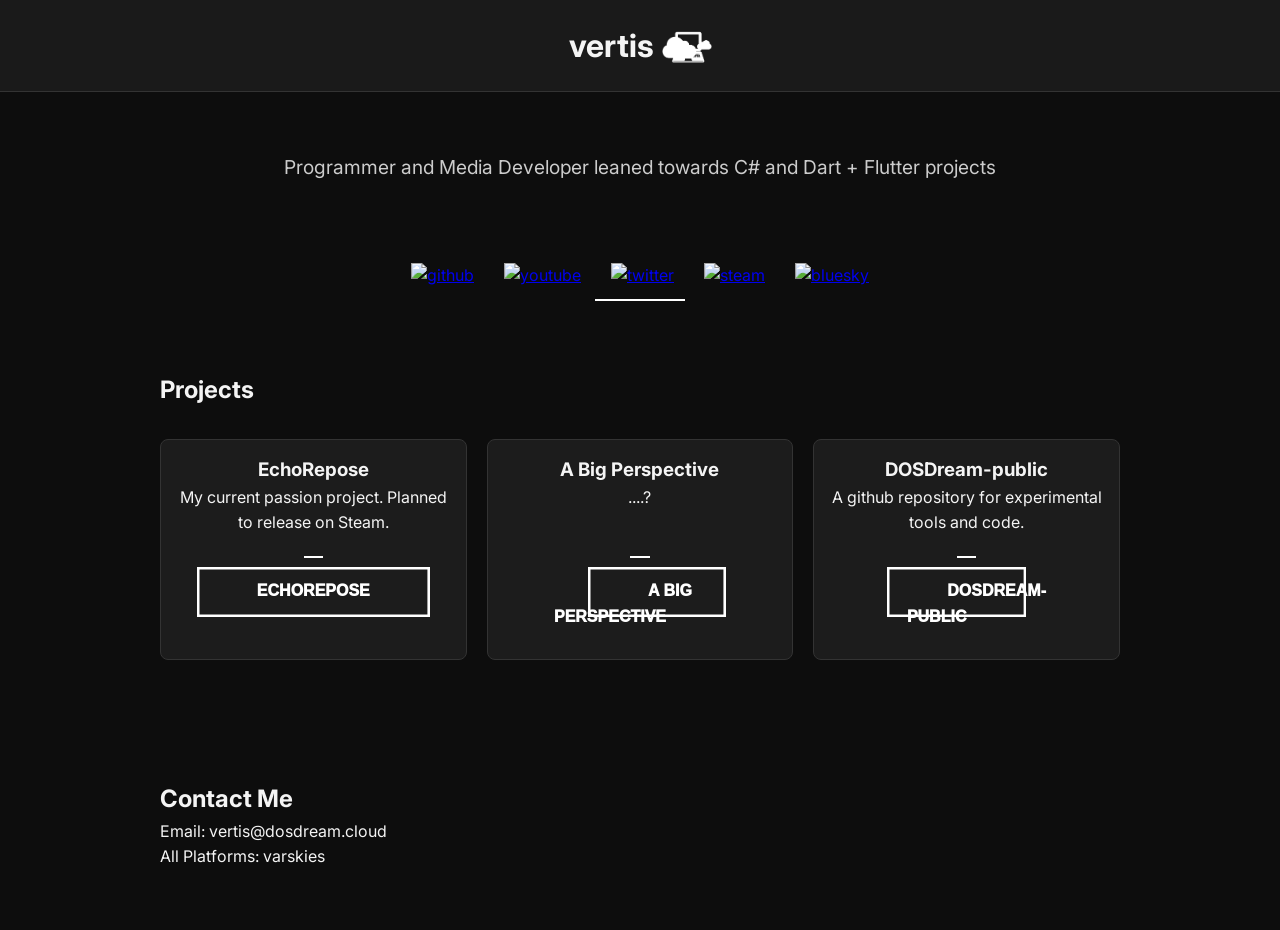
==== index.html @ b9e1ee34 "Update index.html" ====
<!DOCTYPE html>
<html lang="en">
<head>
  <meta charset="UTF-8" />
  <meta name="viewport" content="width=device-width, initial-scale=1.0" />
  <title>DOSDream</title>
  <link rel="stylesheet" href="styles.css">
  <link rel="preconnect" href="https://fonts.googleapis.com">
  <link rel="preconnect" href="https://fonts.gstatic.com" crossorigin>
  <link rel="icon" type="image/png" href="Resources/favicon.png">
  <link rel="stylesheet" href="https://unpkg.com/github-calendar@latest/dist/github-calendar-responsive.css"/>
  <link href="https://fonts.googleapis.com/css2?family=Inter:wght@400;600;900&display=swap" rel="stylesheet">
  <script src="https://code.jquery.com/jquery-3.6.0.min.js"></script>
  <script src="https://unpkg.com/github-calendar@latest/dist/github-calendar.min.js"></script>
  <style>
    * {
      box-sizing: border-box;
      margin: 0;
      padding: 0;
    }

    body {
      font-family: 'Inter', sans-serif;
      background-color: #0d0d0d;
      color: #f4f4f4;
      line-height: 1.6;
    }

    header {
      background: #1a1a1a;
      padding: 20px 0;
      text-align: center;
      border-bottom: 1px solid #333;
    }

    header h1 {
      font-size: 2rem;
    }

    nav {
      margin-top: 10px;
    }

    nav a {
      color: #f4f4f4;
      margin: 0 15px;
      text-decoration: none;
      font-weight: 600;
    }

    .section {
      padding: 60px 20px;
      max-width: 1000px;
      margin: auto;
    }

    .hero {
      text-align: center;
    }

    .hero h2 {
      font-size: 2.5rem;
      margin-bottom: 10px;
    }

    .hero p {
      font-size: 1.2rem;
      color: #ccc;
    }

    .project-grid {
      display: grid;
      grid-template-columns: repeat(auto-fit, minmax(250px, 1fr));
      gap: 20px;
      margin-top: 30px;
    }

    .project {
      background: #1c1c1c;
      border: 1px solid #333;
      padding: 15px;
      padding-bottom: 30px;
      box-shadow: 0 20px 10px rgba(255, 255, 255, 0);
      border-radius: 8px;
      text-align: center;
    }

    .project img {
      width: 100%;
      border-radius: 6px;
      margin-bottom: 10px;
    }

    .title {
      display: inline-flex;
      align-items: center;
      gap: 0.25em;
    }

    .title img {
      width: 50px;
      height: auto;
    }
    footer {
      text-align: center;
      padding: 20px;
      background: #1a1a1a;
      font-size: 0.9rem;
      border-top: 1px solid #333;
    }
  </style>
</head>
<body>
<header>
  <h1 class="title">
  vertis
  <img src="Resources/favicon.png" alt="">
</h1>
</header>
<section class="section hero">
  <p>Programmer and Media Developer leaned towards C# and Dart + Flutter projects</p>
</section>
<section>
  <div class="social-buttons">
  <a href="https://github.com/varskies" target="_blank">
      <img src="Resources/github.png" alt="github">
  </a>
  <a href="https://www.youtube.com/@vertis_dev" target="_blank">
      <img src="Resources/youtube.png" alt="youtube">
  </a>
  <a href="https://twitter.com/varskies" target="_blank">
      <img src="Resources/twitter.png" alt="twitter">
  </a>
  <a href="https://steamcommunity.com/id/varskies/" target="_blank">
      <img src="Resources/steam.png" alt="steam">
  </a>
  <a href="https://bsky.app/profile/dosdream.cloud" target="_blank">
      <img src="Resources/bluesky.png" alt="bluesky">
  </a>
  </div>  
</section>
<div style="width: 7%; height: 2px; background-color: rgb(255, 255, 255); margin: 10px auto;"></div>
<section id="projects" class="section">
  <h2>Projects</h2>
  <div class="project-grid">
    <div class="project">
      <h3>EchoRepose</h3>
      <p>My current passion project. Planned to release on Steam.</p>
      <div style="width: 7%; height: 2px; background-color: rgb(255, 255, 255); margin: 20px auto;"></div>
      <a href="/echorepose" class="btn-border-to-line-text btn-border-to-line-text--gray">
        <svg width="100%" height="100%">
          <rect x="0" y="0" fill="none" width="100%" height="100%" />
        </svg>
        echorepose
      </a>
    </div>
    <div class="project">
    <h3>A Big Perspective</h3>
    <p>....? </p><br>
    <div style="width: 7%; height: 2px; background-color: rgb(255, 255, 255); margin: 20px auto;"></div>
    <a href="/abigperspective" class="btn-border-to-line-text btn-border-to-line-text--gray">
      <svg width="100%" height="100%">
        <rect x="0" y="0" fill="none" width="100%" height="100%" />
      </svg>
      a big perspective
    </a>
  </div>
    <!--<div class ="project">
      <h3>Github Contributions</h3>
      <p>A graph showcasing my GitHub contribution activity.</p>
      <div style="width: 7%; height: 2px; background-color: rgb(255, 255, 255); margin: 20px auto;"></div>
      <a href="/github-contributions" class="btn-border-to-line-text btn-border-to-line-text--gray">
        <svg width="100%" height="100%">
          <rect x="0" y="0" fill="none" width="100%" height="100%" />
        </svg>
        contributions
      </a>
  </div>
    -->
<div class="project">
      <h3>DOSDream-public</h3>
      <p>A github repository for experimental tools and code.</p>
      <div style="width: 7%; height: 2px; background-color: rgb(255, 255, 255); margin: 20px auto;"></div>
      <a href="/dosdreampublic" class="btn-border-to-line-text btn-border-to-line-text--gray">
        <svg width="100%" height="100%">
          <rect x="0" y="0" fill="none" width="100%" height="100%" />
        </svg>
        dosdream-public
      </a>
    </div>
</section>
<section id="contact" class="section">
  <h2>Contact Me</h2>
  Email: vertis@dosdream.cloud<br>
  All Platforms: varskies
</section>
</body>
</html>
---- styles.css ----
.btn-border-to-line{
	transition-property: all;
	transition-duration: .6s;
	transition-timing-function: ease;
}

.btn-border-to-line-text{
	cursor: pointer;
    font-family: 'Quicksand', sans-serif;
    font-weight: 1000;
	font-size:16px;
	text-transform: uppercase;
	width: 200px;
	position: relative;
	padding: 10px;
	padding-top: 15px;
	padding-left:60px;
	padding-right:60px;
  padding-bottom: 10px;
	text-decoration: none;
	transition: all .6s ease-in;
	background: transparent;
	outline: none;
	border: 0;
}

.tab-btn {
  background: #333;
  color: #fff;
  padding: 10px 16px;
  border: none;
  cursor: pointer;
  border-radius: 4px;
  transition: background 0.3s;
}

.view-btn {
  display: inline-block;
  margin-top: 10px;
  padding: 10px 16px;
  background: #ffcc00;
  color: #000;
  text-decoration: none;
  font-weight: bold;
  border-radius: 4px;
  transition: background 0.3s;
}

.view-btn:hover {
  background: #e6b800;
}

.tab-btn:hover {
  background: #444;
}

.tab-content {
  display: none;
  opacity: 0;
  transition: opacity 0.5s ease;
}

.tab-content.active {
  display: block;
  opacity: 1;
}

.btn-border-to-line-text:hover {
	font-weight:bold;
}
.btn-border-to-line-text svg {
	height: 50px;
	left: 0;
	position: absolute;
	top: 0;
	width: 100%;
}
.btn-border-to-line-text rect {
	fill: none;
	stroke-width: 5;
	stroke-dasharray: 412, 0;
	transition: all 0.5s linear;
}
.btn-border-to-line-text:hover rect {
	stroke-width: 4;
	stroke-dasharray: 23, 365;
	stroke-dashoffset: 58;
	transition: all 1.9s cubic-bezier(0.19, 1, 0.22, 1);
}
.btn-border-to-line-text--gray {
	color: #ffffff;
}
.btn-border-to-line-text--gray rect {
	stroke: #ffffff;
}
.btn-border-to-line-text--orange {
	color: #FEAE00;
}
.btn-border-to-line-text--orange rect {
	stroke: #FEAE00;
}
.btn-border-to-line-text--blue {
	color: #3A86FF;
}
.btn-border-to-line-text--yellow {
	color: #ffca3a;
}
.btn-border-to-line-text--yellow rect {
	color: #ffca3a;
}
.btn-border-to-line-text--blue rect {
	stroke: #3A86FF;
}

.image-with-border {
  display: block;
  margin: 20px auto;
  border: 2px solid #ffffff;
  width: 20%;
}

body {
  font-family: 'Inter', sans-serif;
  background-color: #0d0d0d;
  color: #f4f4f4;
  background-image: url('lol.webp');
  background-repeat: repeat;
  background-size: 30px 55px;
  animation: scrollBg 20s linear infinite;
  opacity: 0;
  animation: fadeIn 0.4s ease-in forwards;
}

@keyframes fadeIn {
  from {
    opacity: 0;
  }
  to {
    opacity: 1;
  }
}
@keyframes scrollBg {
  0% {
    background-position: 0 0;
  }
  100% {
    background-position: 1000px 1000px;
  }
}

.fixed-banner {
  position: fixed;
  top: 0;
  left: 0;
  width: 100%;
  height: 100px;
  background-color: #030201;
  background-size: cover;
  background-position: center;
  display: flex;
  align-items: center;
  padding: 0 20px;
  z-index: 1000; 
  color: white;
  font-family: 'Inter', sans-serif;
  font-size: 1.5rem;
}

.fixed-banner span {
  flex: 1;
  text-align: left;
  margin-left: 20px; 
  font-family: 'Inter', sans-serif;
  font-weight: 700;
}

.btn-container {
  display: flex;
  justify-content: flex-end;
}

.content {
  flex: 1;
  display: flex;
  flex-direction: column;
  justify-content: center;
  align-items: center;
  margin-top: 10px;
}

.header {
  text-align: center;
  font-family: 'Inter', sans-serif;
  font-size: 2rem;
  margin-bottom: 20px;
  color: #FFA500;
}

.social-buttons {
  display: flex;
  justify-content: center;
  gap: 30px; 
  margin-top: 20px;
}

.social-buttons img {
  width: 40px;
  height: 40px; 
  object-fit: contain;
  cursor: pointer;
  transition: transform 0.3s ease;
}

.social-buttons img:hover {
  transform: scale(1.1);
}

.button-container {
  display: flex;
  justify-content: center;
  gap: 20px;
  margin-top: 30px;
}

.hover-button {
  position: relative;
  width: 200px;
  height: 200px;
  overflow: hidden;
  cursor: pointer;
}

.button-image {
  width: 100%;
  height: 100%;
  object-fit: cover;
  transition: transform 0.3s ease;
}

.hover-button:hover .button-image {
  transform: scale(1.2);
}

.fade-section {
  transition: opacity 0.5s ease;
}

.hover-text {
  position: absolute;
  bottom: -30%;
  left: 0;
  width: 100%;
  height: 30%;
  background-color: rgba(0, 0, 0, 0.7);
  color: white;
  text-align: center;
  line-height: 50px;
  font-family: 'Inter', sans-serif;
  font-size: 1rem;
  border-top: 2px solid black;
  transition: bottom 0.3s ease;
}

.hover-button:hover .hover-text {
  bottom: 0;
}
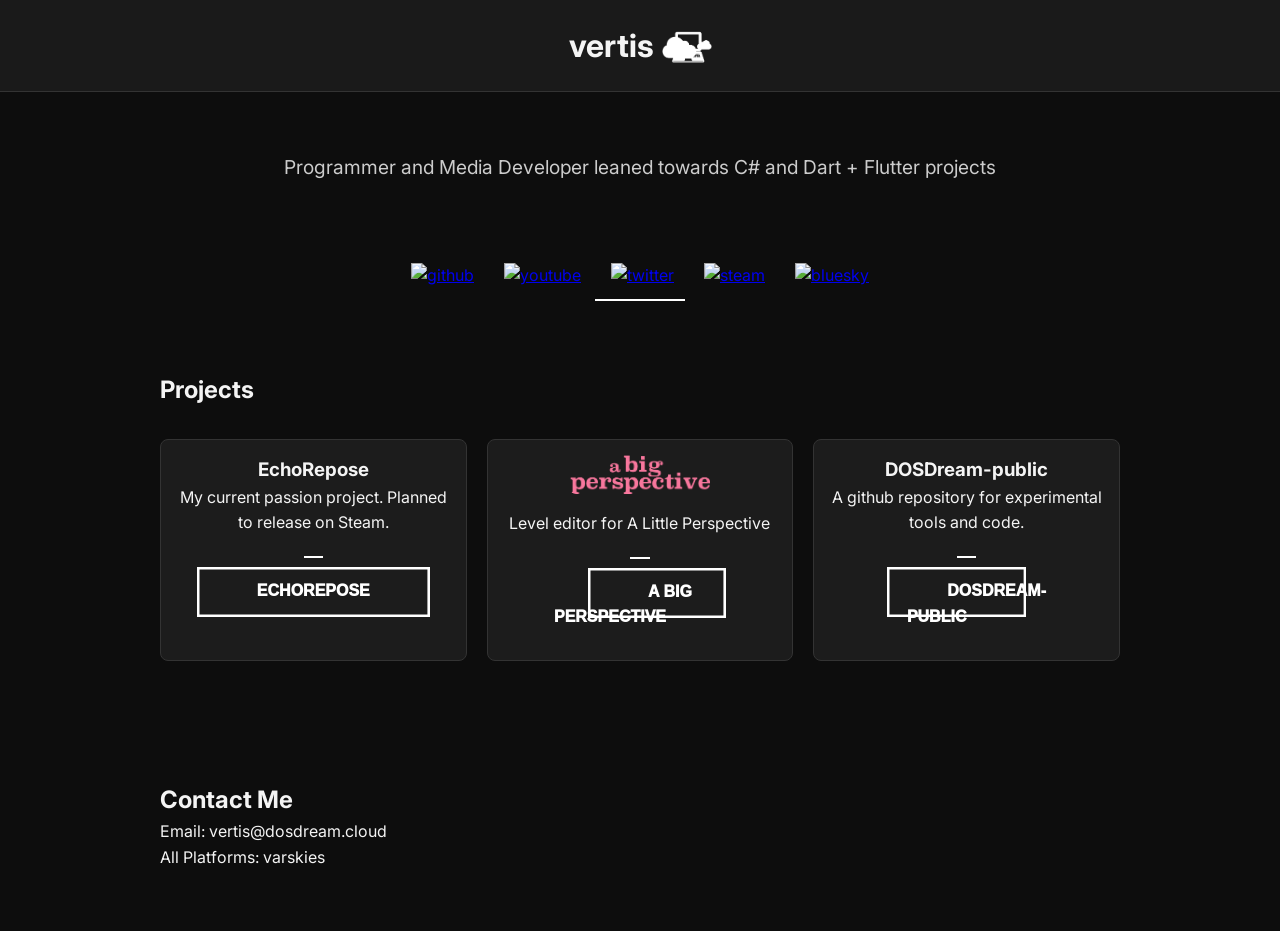
==== commit a70b8225: "2026-04-27" ====
--- a/index.html
+++ b/index.html
@@ -155,8 +155,8 @@
       </a>
     </div>
     <div class="project">
-    <h3>A Big Perspective</h3>
-    <p>....? </p><br>
+    <img src="Resources/logo.png" style="width: 140px;">
+    <p>Level editor for A Little Perspective</p>
     <div style="width: 7%; height: 2px; background-color: rgb(255, 255, 255); margin: 20px auto;"></div>
     <a href="/abigperspective" class="btn-border-to-line-text btn-border-to-line-text--gray">
       <svg width="100%" height="100%">
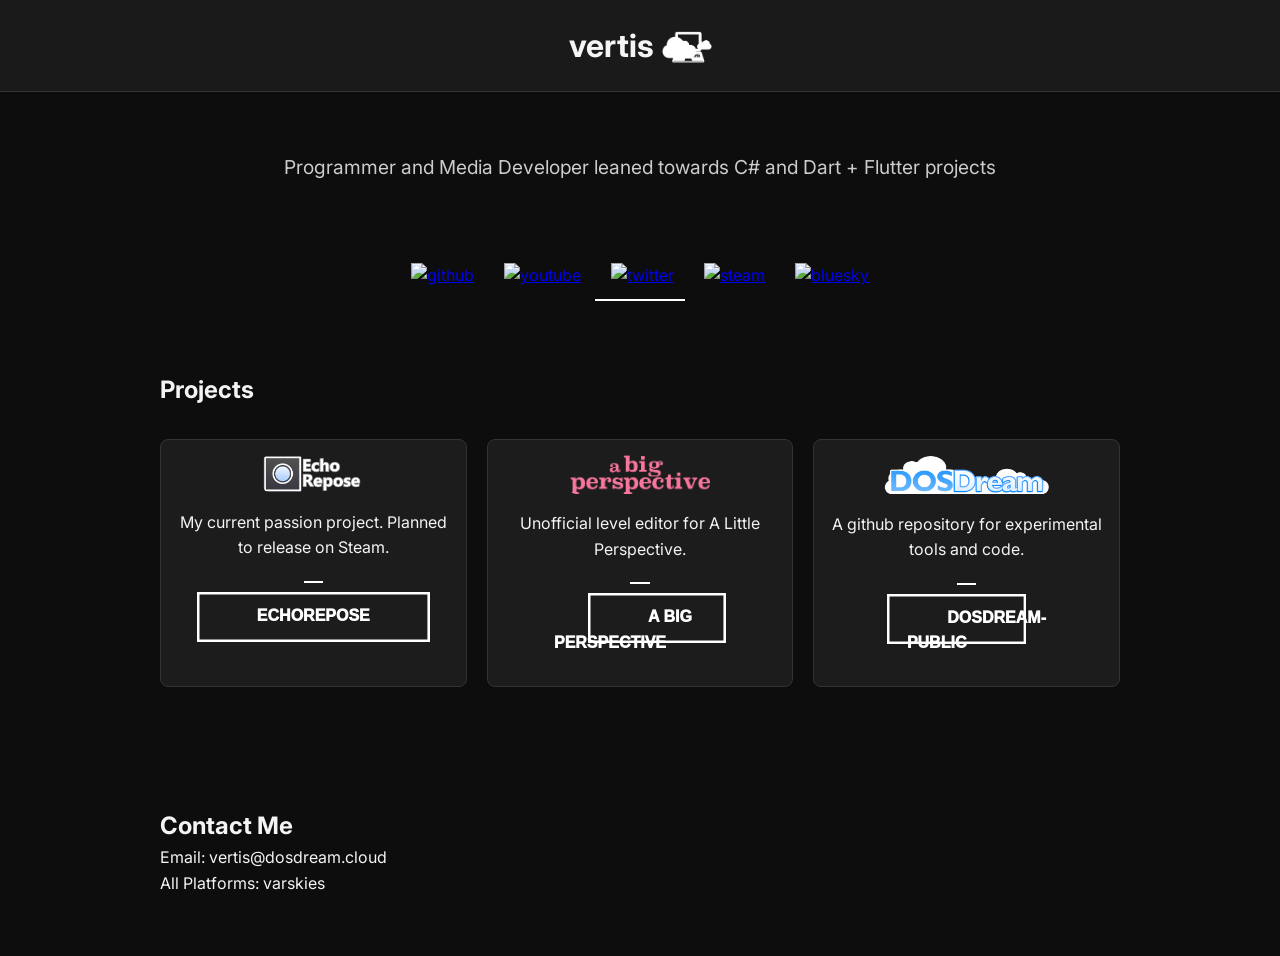
==== commit 842f6214: "2026-04-29" ====
--- a/index.html
+++ b/index.html
@@ -144,7 +144,7 @@
   <h2>Projects</h2>
   <div class="project-grid">
     <div class="project">
-      <h3>EchoRepose</h3>
+    <img src="Resources/logo5.png" style="width: 100px;">
       <p>My current passion project. Planned to release on Steam.</p>
       <div style="width: 7%; height: 2px; background-color: rgb(255, 255, 255); margin: 20px auto;"></div>
       <a href="/echorepose" class="btn-border-to-line-text btn-border-to-line-text--gray">
@@ -156,9 +156,9 @@
     </div>
     <div class="project">
     <img src="Resources/logo.png" style="width: 140px;">
-    <p>Level editor for A Little Perspective</p>
+    <p>Unofficial level editor for A Little Perspective.</p>
     <div style="width: 7%; height: 2px; background-color: rgb(255, 255, 255); margin: 20px auto;"></div>
-    <a href="/abigperspective" class="btn-border-to-line-text btn-border-to-line-text--gray">
+    <a href="/abp" class="btn-border-to-line-text btn-border-to-line-text--gray">
       <svg width="100%" height="100%">
         <rect x="0" y="0" fill="none" width="100%" height="100%" />
       </svg>
@@ -178,14 +178,14 @@
   </div>
     -->
 <div class="project">
-      <h3>DOSDream-public</h3>
+      <img src="Resources/logo2.png" style="width: 165px;">
       <p>A github repository for experimental tools and code.</p>
       <div style="width: 7%; height: 2px; background-color: rgb(255, 255, 255); margin: 20px auto;"></div>
       <a href="/dosdreampublic" class="btn-border-to-line-text btn-border-to-line-text--gray">
         <svg width="100%" height="100%">
           <rect x="0" y="0" fill="none" width="100%" height="100%" />
         </svg>
-        dosdream-public
+        DOSDream-public
       </a>
     </div>
 </section>
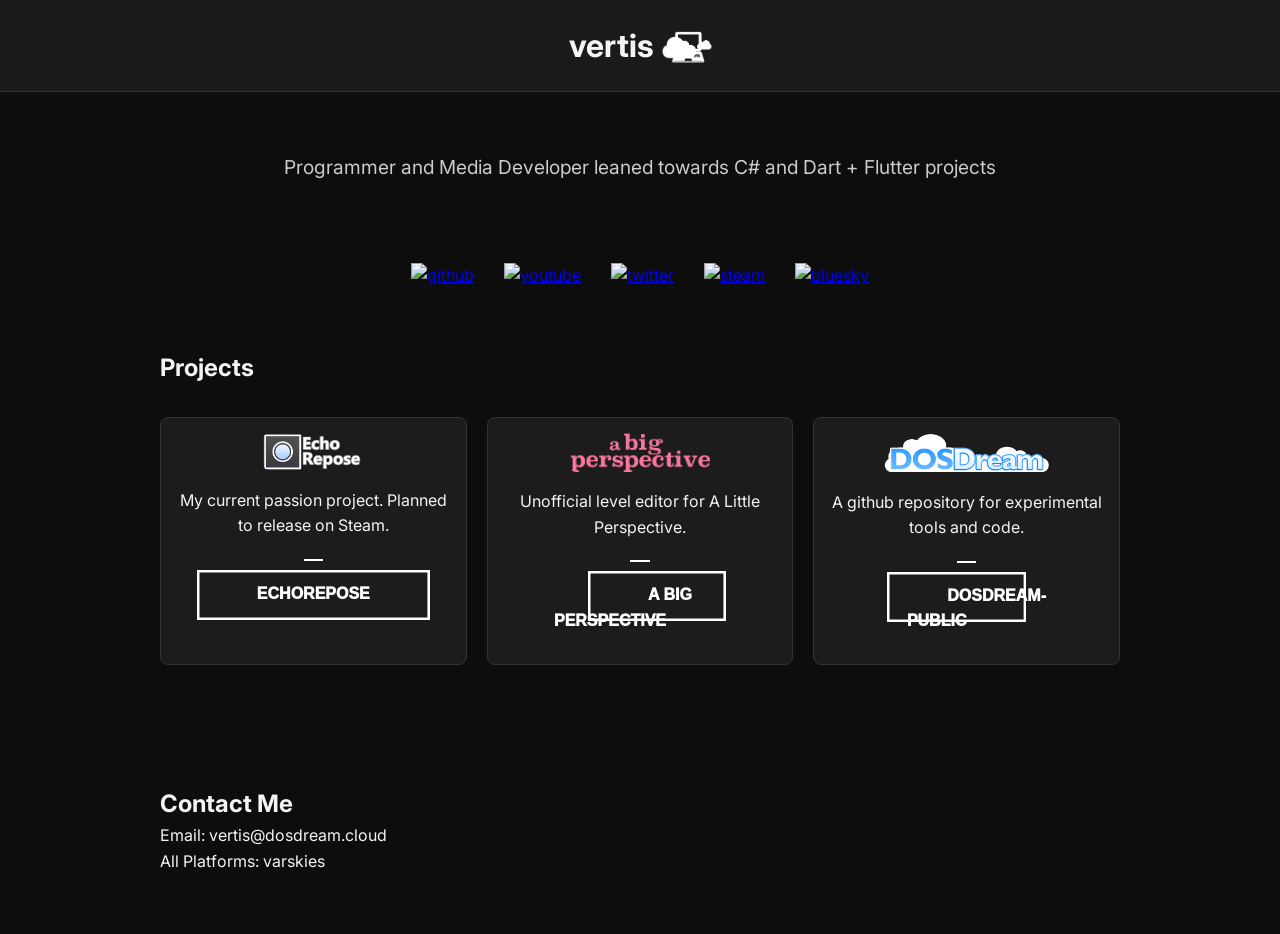
==== commit 98f0db2e: "2026-05-11" ====
--- a/index.html
+++ b/index.html
@@ -139,7 +139,6 @@
   </a>
   </div>  
 </section>
-<div style="width: 7%; height: 2px; background-color: rgb(255, 255, 255); margin: 10px auto;"></div>
 <section id="projects" class="section">
   <h2>Projects</h2>
   <div class="project-grid">
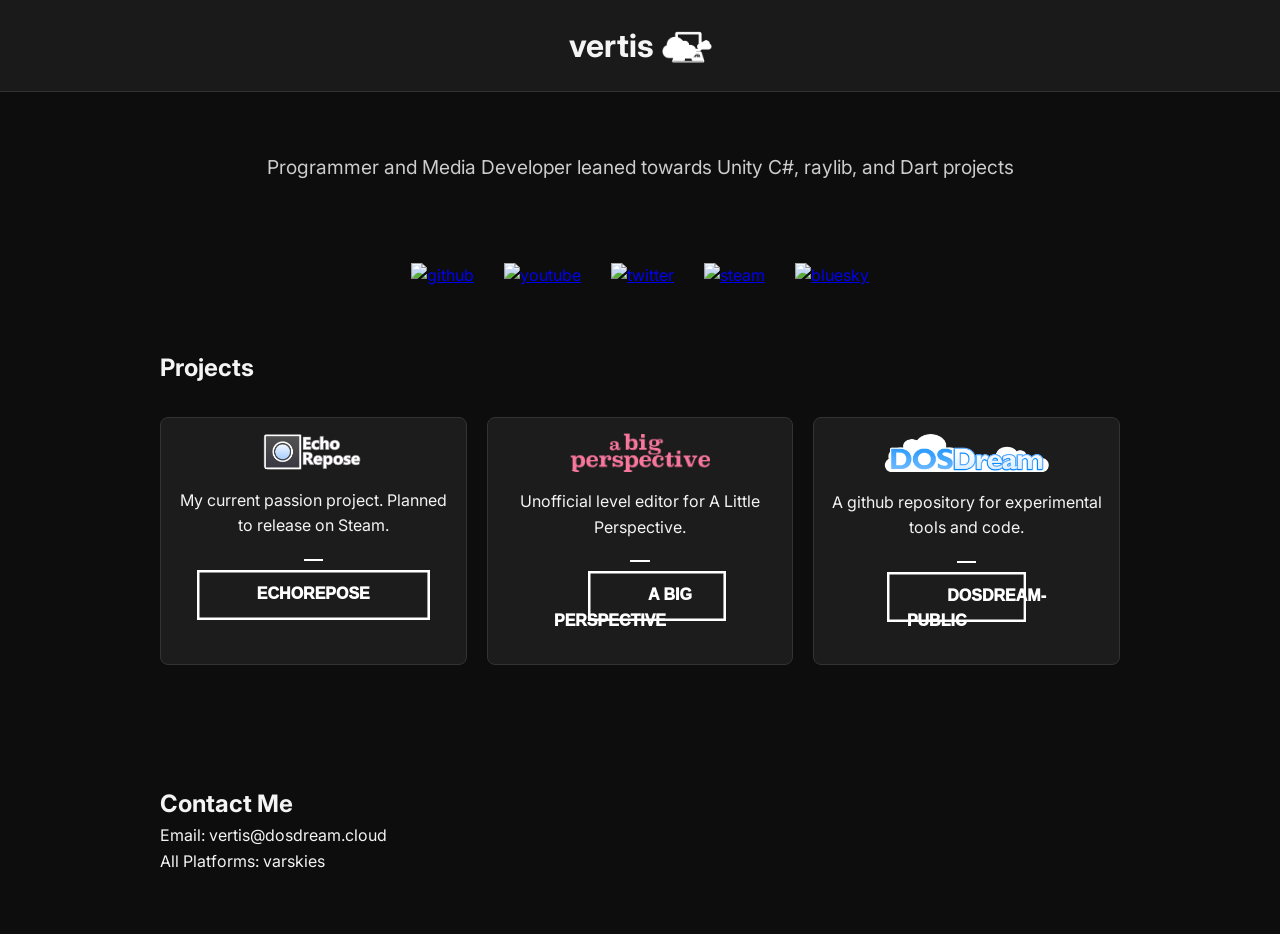
==== commit bc01b958: "2026-07-21" ====
--- a/index.html
+++ b/index.html
@@ -118,7 +118,7 @@
 </h1>
 </header>
 <section class="section hero">
-  <p>Programmer and Media Developer leaned towards C# and Dart + Flutter projects</p>
+  <p>Programmer and Media Developer leaned towards Unity C#, raylib, and Dart projects</p>
 </section>
 <section>
   <div class="social-buttons">
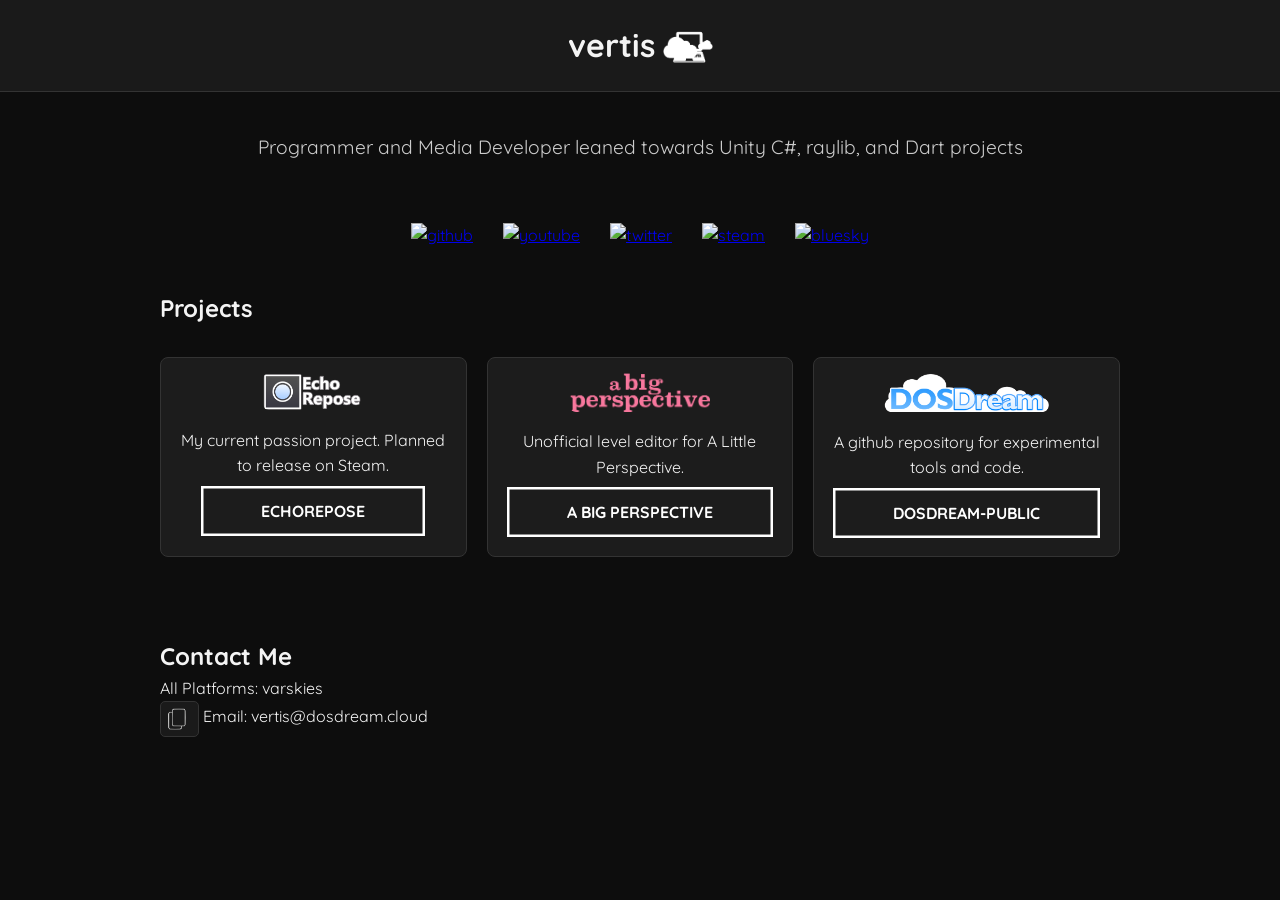
==== commit 1c20b146: "2026-07-27" ====
--- a/index.html
+++ b/index.html
@@ -9,7 +9,7 @@
   <link rel="preconnect" href="https://fonts.gstatic.com" crossorigin>
   <link rel="icon" type="image/png" href="Resources/favicon.png">
   <link rel="stylesheet" href="https://unpkg.com/github-calendar@latest/dist/github-calendar-responsive.css"/>
-  <link href="https://fonts.googleapis.com/css2?family=Inter:wght@400;600;900&display=swap" rel="stylesheet">
+  <link href="https://fonts.googleapis.com/css2?family=Quicksand:wght@300..700&display=swap" rel="stylesheet">
   <script src="https://code.jquery.com/jquery-3.6.0.min.js"></script>
   <script src="https://unpkg.com/github-calendar@latest/dist/github-calendar.min.js"></script>
   <style>
@@ -20,7 +20,7 @@
     }
 
     body {
-      font-family: 'Inter', sans-serif;
+      font-family: 'Quicksand', sans-serif;
       background-color: #0d0d0d;
       color: #f4f4f4;
       line-height: 1.6;
@@ -49,7 +49,7 @@
     }
 
     .section {
-      padding: 60px 20px;
+      padding: 40px 20px;
       max-width: 1000px;
       margin: auto;
     }
@@ -144,8 +144,7 @@
   <div class="project-grid">
     <div class="project">
     <img src="Resources/logo5.png" style="width: 100px;">
-      <p>My current passion project. Planned to release on Steam.</p>
-      <div style="width: 7%; height: 2px; background-color: rgb(255, 255, 255); margin: 20px auto;"></div>
+      <p style="margin-bottom: 20px">My current passion project. Planned to release on Steam.</p>
       <a href="/echorepose" class="btn-border-to-line-text btn-border-to-line-text--gray">
         <svg width="100%" height="100%">
           <rect x="0" y="0" fill="none" width="100%" height="100%" />
@@ -155,8 +154,7 @@
     </div>
     <div class="project">
     <img src="Resources/logo.png" style="width: 140px;">
-    <p>Unofficial level editor for A Little Perspective.</p>
-    <div style="width: 7%; height: 2px; background-color: rgb(255, 255, 255); margin: 20px auto;"></div>
+    <p style="margin-bottom: 20px">Unofficial level editor for A Little Perspective.</p>
     <a href="/abp" class="btn-border-to-line-text btn-border-to-line-text--gray">
       <svg width="100%" height="100%">
         <rect x="0" y="0" fill="none" width="100%" height="100%" />
@@ -178,8 +176,7 @@
     -->
 <div class="project">
       <img src="Resources/logo2.png" style="width: 165px;">
-      <p>A github repository for experimental tools and code.</p>
-      <div style="width: 7%; height: 2px; background-color: rgb(255, 255, 255); margin: 20px auto;"></div>
+      <p style="margin-bottom: 20px">A github repository for experimental tools and code.</p>
       <a href="/dosdreampublic" class="btn-border-to-line-text btn-border-to-line-text--gray">
         <svg width="100%" height="100%">
           <rect x="0" y="0" fill="none" width="100%" height="100%" />
@@ -190,8 +187,26 @@
 </section>
 <section id="contact" class="section">
   <h2>Contact Me</h2>
-  Email: vertis@dosdream.cloud<br>
   All Platforms: varskies
+  <div>
+    <button id="copyEmail" style="background-color: #1a1a1a; color: #f4f4f4; border: 1px solid #333; padding: 6px 6px; cursor: pointer; border-radius: 5px;">
+      <img src="Resources/copy.png" alt="Copy" style="width: 20px; vertical-align: middle; margin-right: 5px;">
+    </button>
+  Email: vertis@dosdream.cloud
+  </div>
+  <span id="copyMessage" style="color: #4e4e4e; display: none;">Copied!</span>
 </section>
 </body>
+<script>
+  document.getElementById('copyEmail').addEventListener('click', function() {
+    navigator.clipboard.writeText('vertis@dosdream.cloud')
+      .then(() => {
+        const copyMessage = document.getElementById('copyMessage');
+        copyMessage.style.display = 'inline';
+        setTimeout(() => {
+          copyMessage.style.display = 'none';
+        }, 2000);
+      })
+  });
+</script>
 </html>
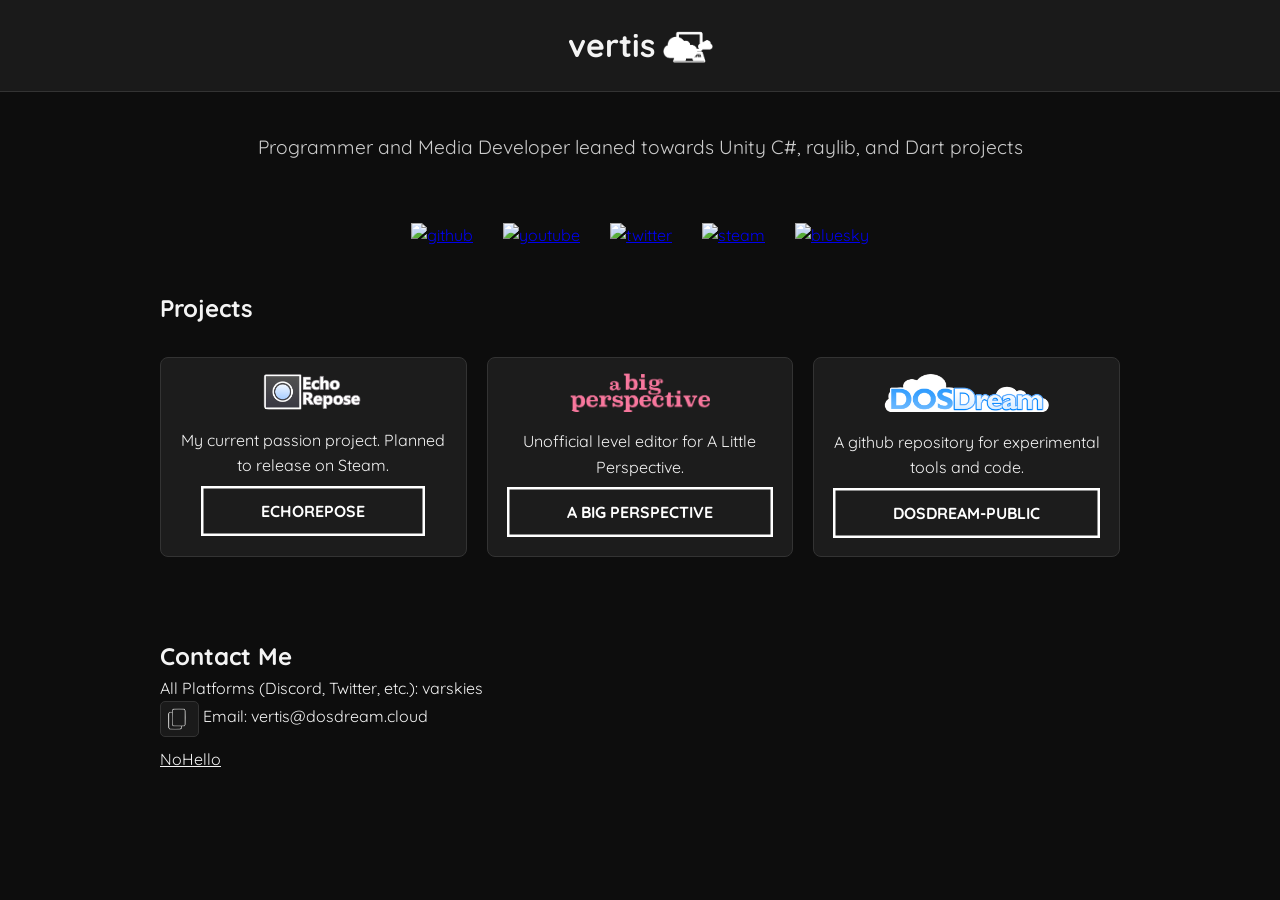
==== commit 31212ec2: "Update index.html" ====
--- a/index.html
+++ b/index.html
@@ -187,7 +187,7 @@
 </section>
 <section id="contact" class="section">
   <h2>Contact Me</h2>
-  All Platforms: varskies
+  All Platforms (Discord, Twitter, etc.): varskies
   <div>
     <button id="copyEmail" style="background-color: #1a1a1a; color: #f4f4f4; border: 1px solid #333; padding: 6px 6px; cursor: pointer; border-radius: 5px;">
       <img src="Resources/copy.png" alt="Copy" style="width: 20px; vertical-align: middle; margin-right: 5px;">
@@ -195,6 +195,7 @@
   Email: vertis@dosdream.cloud
   </div>
   <span id="copyMessage" style="color: #4e4e4e; display: none;">Copied!</span>
+  <a href="https://nohello.net/en/" target="_blank" style="display: block; margin-top: 10px; color: #f4f4f4;">NoHello</a>
 </section>
 </body>
 <script>
